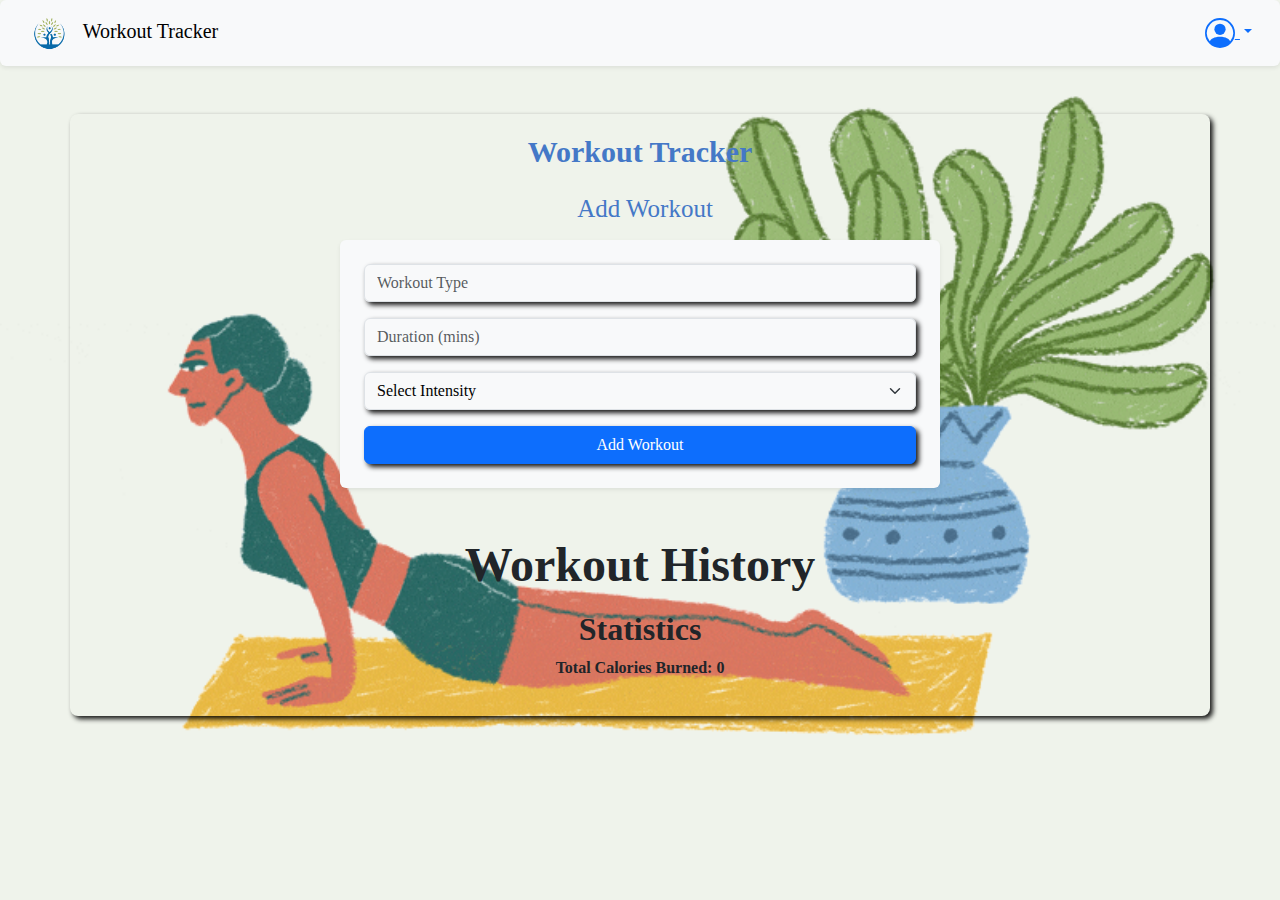
==== frontend/home.html @ a736502a "first commit" ====
<!DOCTYPE html>
<html lang="en">
<head>
    <meta charset="UTF-8">
    <meta name="viewport" content="width=device-width, initial-scale=1.0">
    <title>home</title>
    <link rel="stylesheet" href="home.css">
    <link href="https://cdn.jsdelivr.net/npm/bootstrap@5.3.3/dist/css/bootstrap.min.css" rel="stylesheet" integrity="sha384-QWTKZyjpPEjISv5WaRU9OFeRpok6YctnYmDr5pNlyT2bRjXh0JMhjY6hW+ALEwIH" crossorigin="anonymous">
    <script src="https://cdn.jsdelivr.net/npm/bootstrap@5.3.3/dist/js/bootstrap.bundle.min.js" integrity="sha384-YvpcrYf0tY3lHB60NNkmXc5s9fDVZLESaAA55NDzOxhy9GkcIdslK1eN7N6jIeHz" crossorigin="anonymous"></script>
</head>
<body>
    <nav class="navbar bg-light shadow-sm p-2 mb-5 bg-light rounded">
        <div class="container-fluid">
            <a class="navbar-brand" href="#" style="font-family: Georgia, 'Times New Roman', Times, serif;">
                <img src="logo.png" alt="Logo" class="me-2" style="height: 40px; width: 40px;">
                Workout Tracker
            </a>
            <div class="dropdown ms-auto me-2">
                <a class="dropdown-toggle" href="#" id="userDropdown" role="button" data-bs-toggle="dropdown" aria-expanded="false">
                    <svg xmlns="http://www.w3.org/2000/svg" width="30" height="30" fill="currentColor" class="bi bi-person-circle user-icon" viewBox="0 0 16 16">
                        <path d="M11 6a3 3 0 1 1-6 0 3 3 0 0 1 6 0"/>
                        <path fill-rule="evenodd" d="M0 8a8 8 0 1 1 16 0A8 8 0 0 1 0 8m8-7a7 7 0 0 0-5.468 11.37C3.242 11.226 4.805 10 8 10s4.757 1.225 5.468 2.37A7 7 0 0 0 8 1"/>
                    </svg>
                </a>
                <ul class="dropdown-menu dropdown-menu-end" aria-labelledby="userDropdown">
                    <li><a class="dropdown-item" href="login.html">Log Out</a></li>
                </ul>
            </div>
        </div>
    </nav>

    <div class="container mt-4">
        <h1 class="page-heading text-center mb-4">Workout Tracker</h1>

        <section id="add-workout" class="mb-5">
            <h2 class="page-captn mb-3 text-center">Add Workout</h2>
            <form id="workoutForm" class="mx-auto shadow-sm p-4 bg-light rounded" style="max-width: 600px;">
                <div class="mb-3">
                    <input type="text" id="type" class="form-control" placeholder="Workout Type" required />
                </div>
                <div class="mb-3">
                    <input type="number" id="duration" class="form-control" placeholder="Duration (mins)" required />
                </div>
                <div class="mb-3">
                    <select id="intensity" class="form-select" required>
                        <option value="" disabled selected>Select Intensity</option>
                        <option value="low">Low</option>
                        <option value="medium">Medium</option> <!-- Corrected -->
                        <option value="high">High</option>
                    </select>
                    
                </div>
                <button type="submit" class="btn btn-primary w-90">Add Workout</button>
            </form>
        </section>

        <section class="history">
            <div id="workoutHistory">
                <h2>Workout History</h2>
                <ul id="historyList"></ul>

            </div>
            <div id="statistics">
                <h2>Statistics</h2>
                <p id="totalCalories">Total Calories Burned: 0</p>
            </div>
        </section> 

               
        <!-- </div> -->
    </div>
    
    <script src="home.js"></script>
</body>
</html>






<!-- <!DOCTYPE html>
<html lang="en">
<head>
    <meta charset="UTF-8">
    <meta name="viewport" content="width=device-width, initial-scale=1.0">
    <title>Workout Tracker</title>
    <link rel="stylesheet" href="style.css">
</head>
<body>
    <h1>Workout Tracker</h1>
    
    <section id="add-workout">
        <h2>Add Workout</h2>
        <form id="workoutForm">
            <input type="text" id="type" placeholder="Workout Type" required />
            <input type="number" id="duration" placeholder="Duration (mins)" required />
            <select id="intensity" required>
                <option value="low">Low</option>
                <option value="high">High</option>
            </select>
            <button type="submit">Add Workout</button>
        </form>
    </section>

    <section id="workout-history">
        <h2>Workout History</h2>
        <ul id="historyList"></ul>
    </section>

    <script src="script.js"></script>
</body>
</html> -->
---- frontend/home.css ----
body {
    background-image: url("./Yoga\ Animation.gif");
    background-size: cover;
    background-position: center;
    background-repeat: no-repeat;
    height: 100vh;
    width: 100vw;
    margin: 0; /* Ensure no extra margin */
    padding: 0; /* Ensure no extra padding */
    overflow: hidden; /* Prevent scrolling if content overflows */

}

.navbar-brand img {
    width: 30px;
    height: auto; /* height: auto will automatically adjust the height */
    margin-left: 10px;
}

.container {
    width: 30vw;
    margin: auto;
    background-color: rgba(0, 0, 0, 0);
    padding: 20px;
    box-shadow: 3px 3px 5px rgba(0.1, 0, 0, 0.9);
    border-radius: 8px;
    font-family: Georgia, 'Times New Roman', Times, serif;
}

.page-heading {
    color: rgb(68, 120, 199);
    font-weight: 600;
    font-size: 30px;
    font-family: Georgia, 'Times New Roman', Times, serif;
}

.page-captn {
    font-family: Georgia, 'Times New Roman', Times, serif;
    color: rgb(68, 120, 199);
    font-weight: 500;
    font-size: 25px;
    margin-left: 10px;
}

form {
    display: flex;
    flex-direction: column;
}

input, textarea, button, select {
    margin: 10px 0;
    padding: 10px;
    border-radius: 5px;
    border: 1px solid #ddd;
    box-shadow: 3px 3px 5px rgba(0.1, 0, 0, 0.9);
}

#type, #duration, #intensity {
    background-color: rgba(0, 0, 0, 0);
    color: black;
}

#type:hover, #duration:hover, #intensity:hover {
    background-color: white;
}

#workoutForm {
    background-color: pink;
}

button {
    color: white;
    border: none;
    cursor: pointer;
    box-shadow: 3px 3px 5px rgba(0.1, 0, 0, 0.9);
}

button:hover {
    background-color: rgb(38, 91, 190);
}

.history{
    /* border: 2px solid red; */
    text-align: center;
}

.history #workoutHistory h2{
    font-weight: bold;
    font-size: 3rem;
}

.history #statistics h2{
    font-weight: bold;
}



.history #statistics p{
    font-weight: bold;
    font-size: 1rem;
}
---- frontend/style.css ----
/* Basic reset */
* {
    margin: 0;
    padding: 0;
    box-sizing: border-box;
}

body {
    font-family: 'Roboto', sans-serif;
    background-image: url('./Yoga\ Animation.gif');
    background-size: cover;
    background-position: center;
    background-repeat: no-repeat;
    display: flex;
    justify-content: center;
    flex-direction: column;
    align-items: center;
    height: 100vh;
    /* position: relative; */
}

/* Overlay effect to darken the background for better readability */
body::before {
    content: '';
    position: absolute;
    top: 0;
    left: 0;
    width: 100%;
    height: 100%;
    /* background-color: rgba(0, 0, 0, 0.5); */
    z-index: -1;
}

/* Button styles */
.button {
    padding: 12px 24px;
    margin: 10px;
    cursor: pointer;
    background-color:rgb(218, 180, 75);
    color: white;
    border: none;
    border-radius: 30px;
    font-size: 20px;
    font-weight: bold;
    transition: all 0.3s ease;
    box-shadow: 0 4px 10px rgba(0, 0, 0, 0.1);
}

.button:hover {
    background-color: #c79c6b;
    transform: translateY(-2px);
    box-shadow: 0 6px 12px rgba(0, 0, 0, 0.15);
}

.button:focus {
    outline: none;
}

/* Form container styles */
.form-container {
    display: none;
    z-index: 1;
    width: 30vw;
    /* margin: auto; */
    background-color: rgba(0, 0, 0, 0);
    padding: 20px;
    box-shadow: 3px 3px 5px rgba(0.1, 0, 0, 0.9);
    border-radius: 8px;
    font-family: Georgia, 'Times New Roman', Times, serif;
}

.form-container.active {
    display: block;
}

/* Form fields styles */
h2 {
    text-align: center;
    margin-bottom: 20px;
    color: #333;
    font-size: 24px;
    font-weight: bold;
    position: relative;
    padding-bottom: 10px;
}

h2::after {
    content: '';
    width: 50px;
    height: 3px;
    background-color: #e0a537;
    display: block;
    margin: 0 auto;
    position: absolute;
    bottom: 0;
    left: 0;
    right: 0;
}

label {
    font-size: 14px;
    color: #666;
    margin-bottom: 6px;
    display: inline-block;
}

input[type="text"],
input[type="email"],
input[type="password"] {
    width: 100%;
    padding: 12px;
    margin-bottom: 20px;
    /* border: 1px solid #ddd; */
    border-radius: 6px;
    font-size: 14px;
    background-color: #f9f9f9;
    transition: border-color 0.3s ease;
    border: 1px solid #ddd;
    box-shadow: 3px 3px 5px rgba(0.1, 0, 0, 0.9);
}

input[type="text"]:focus,
input[type="email"]:focus,
input[type="password"]:focus {
    border-color: #28a745;
    outline: none;
    background-color: #fff;
}

/* Submit button styles */
input[type="submit"] {
    width: 100%;
    padding: 12px;
    background-color: #d3a832;
    color: white;
    border: none;
    border-radius: 6px;
    font-size: 16px;
    font-weight: bold;
    cursor: pointer;
    transition: all 0.3s ease;

}

input[type="submit"]:hover {
    background-color: #f3c340;
    color: rgb(30, 161, 212);
    transform: translateY(-2px);
    box-shadow: 3px 3px 5px rgba(0.1, 0, 0, 0.9);

   
}

/* Animation for form appearance */
@keyframes fadeIn {
    from {
        opacity: 0;
        transform: translateY(-20px);
    }
    to {
        opacity: 1;
        transform: translateY(0);
    }
}

@media (max-width: 425px) {
    .form-container {
        width: 90%;
        margin-top: 0;
    }
}
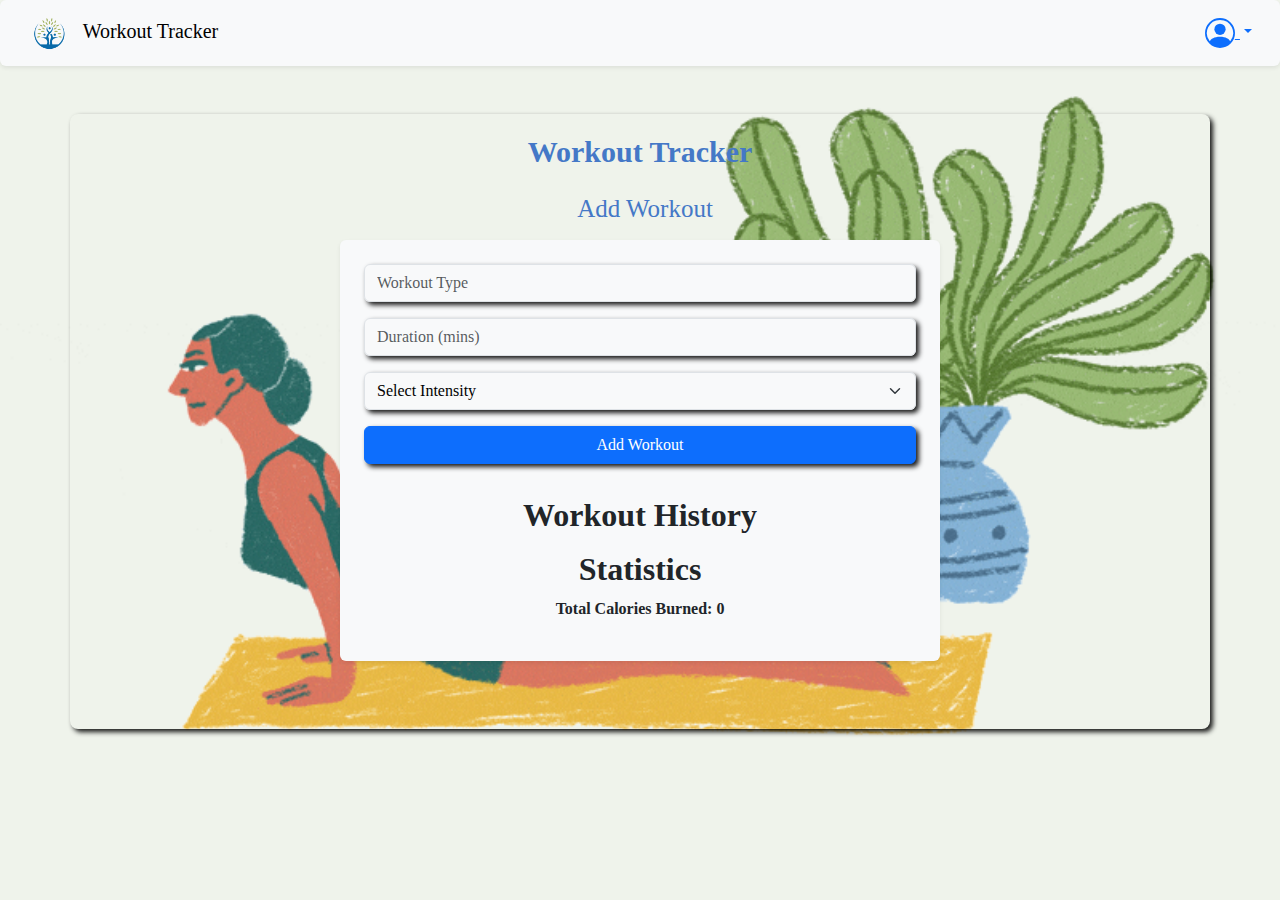
==== commit ca9aca81: "complete" ====
--- a/frontend/home.html
+++ b/frontend/home.html
@@ -3,7 +3,8 @@
 <head>
     <meta charset="UTF-8">
     <meta name="viewport" content="width=device-width, initial-scale=1.0">
-    <title>home</title>
+    <title>Workout Tracker App</title>
+    <link rel="shortcut icon" href="./logo.png" type="image/x-icon">
     <link rel="stylesheet" href="home.css">
     <link href="https://cdn.jsdelivr.net/npm/bootstrap@5.3.3/dist/css/bootstrap.min.css" rel="stylesheet" integrity="sha384-QWTKZyjpPEjISv5WaRU9OFeRpok6YctnYmDr5pNlyT2bRjXh0JMhjY6hW+ALEwIH" crossorigin="anonymous">
     <script src="https://cdn.jsdelivr.net/npm/bootstrap@5.3.3/dist/js/bootstrap.bundle.min.js" integrity="sha384-YvpcrYf0tY3lHB60NNkmXc5s9fDVZLESaAA55NDzOxhy9GkcIdslK1eN7N6jIeHz" crossorigin="anonymous"></script>
@@ -23,7 +24,7 @@
                     </svg>
                 </a>
                 <ul class="dropdown-menu dropdown-menu-end" aria-labelledby="userDropdown">
-                    <li><a class="dropdown-item" href="login.html">Log Out</a></li>
+                    <li><a class="dropdown-item" href="index.html">Log Out</a></li>
                 </ul>
             </div>
         </div>
@@ -51,20 +52,21 @@
                     
                 </div>
                 <button type="submit" class="btn btn-primary w-90">Add Workout</button>
+                <section class="history">
+                    <div id="workoutHistory">
+                        <h2>Workout History</h2>
+                        <ul id="historyList"></ul>
+        
+                    </div>
+                    <div id="statistics">
+                        <h2>Statistics</h2>
+                        <p id="totalCalories">Total Calories Burned: 0</p>
+                    </div>
+                </section> 
             </form>
         </section>
 
-        <section class="history">
-            <div id="workoutHistory">
-                <h2>Workout History</h2>
-                <ul id="historyList"></ul>
-
-            </div>
-            <div id="statistics">
-                <h2>Statistics</h2>
-                <p id="totalCalories">Total Calories Burned: 0</p>
-            </div>
-        </section> 
+      
 
                
         <!-- </div> -->
@@ -79,35 +81,3 @@
 
 
 
-<!-- <!DOCTYPE html>
-<html lang="en">
-<head>
-    <meta charset="UTF-8">
-    <meta name="viewport" content="width=device-width, initial-scale=1.0">
-    <title>Workout Tracker</title>
-    <link rel="stylesheet" href="style.css">
-</head>
-<body>
-    <h1>Workout Tracker</h1>
-    
-    <section id="add-workout">
-        <h2>Add Workout</h2>
-        <form id="workoutForm">
-            <input type="text" id="type" placeholder="Workout Type" required />
-            <input type="number" id="duration" placeholder="Duration (mins)" required />
-            <select id="intensity" required>
-                <option value="low">Low</option>
-                <option value="high">High</option>
-            </select>
-            <button type="submit">Add Workout</button>
-        </form>
-    </section>
-
-    <section id="workout-history">
-        <h2>Workout History</h2>
-        <ul id="historyList"></ul>
-    </section>
-
-    <script src="script.js"></script>
-</body>
-</html> -->--- a/frontend/home.css
+++ b/frontend/home.css
@@ -8,7 +8,6 @@
     margin: 0; /* Ensure no extra margin */
     padding: 0; /* Ensure no extra padding */
     overflow: hidden; /* Prevent scrolling if content overflows */
-
 }
 
 .navbar-brand img {
@@ -20,9 +19,9 @@
 .container {
     width: 30vw;
     margin: auto;
-    background-color: rgba(0, 0, 0, 0);
+    background-color: transparent; /* Transparent background */
     padding: 20px;
-    box-shadow: 3px 3px 5px rgba(0.1, 0, 0, 0.9);
+    box-shadow: 3px 3px 5px rgba(0, 0, 0, 0.9); /* Corrected RGBA value */
     border-radius: 8px;
     font-family: Georgia, 'Times New Roman', Times, serif;
 }
@@ -52,11 +51,12 @@
     padding: 10px;
     border-radius: 5px;
     border: 1px solid #ddd;
-    box-shadow: 3px 3px 5px rgba(0.1, 0, 0, 0.9);
+    background-color: transparent; /* Transparent input background */
+    box-shadow: 3px 3px 5px rgba(0, 0, 0, 0.9); /* Corrected RGBA value */
 }
 
 #type, #duration, #intensity {
-    background-color: rgba(0, 0, 0, 0);
+    background-color: transparent; /* Transparent select box */
     color: black;
 }
 
@@ -65,37 +65,38 @@
 }
 
 #workoutForm {
-    background-color: pink;
+    background-color: transparent; /* Transparent background for form */
 }
 
 button {
     color: white;
     border: none;
     cursor: pointer;
-    box-shadow: 3px 3px 5px rgba(0.1, 0, 0, 0.9);
+    background-color: transparent; /* Transparent button */
+    box-shadow: 3px 3px 5px rgba(0, 0, 0, 0.9); /* Corrected RGBA value */
 }
 
 button:hover {
     background-color: rgb(38, 91, 190);
 }
 
-.history{
-    /* border: 2px solid red; */
+.history {
     text-align: center;
+    margin-top: 0;
 }
 
-.history #workoutHistory h2{
+.history #workoutHistory h2 {
     font-weight: bold;
-    font-size: 3rem;
+    font-size: 2rem;
+    margin-top: 2rem;
 }
 
-.history #statistics h2{
+.history #statistics h2 {
     font-weight: bold;
+    margin-top: 1rem;
 }
 
-
-
-.history #statistics p{
+.history #statistics p {
     font-weight: bold;
     font-size: 1rem;
 }
